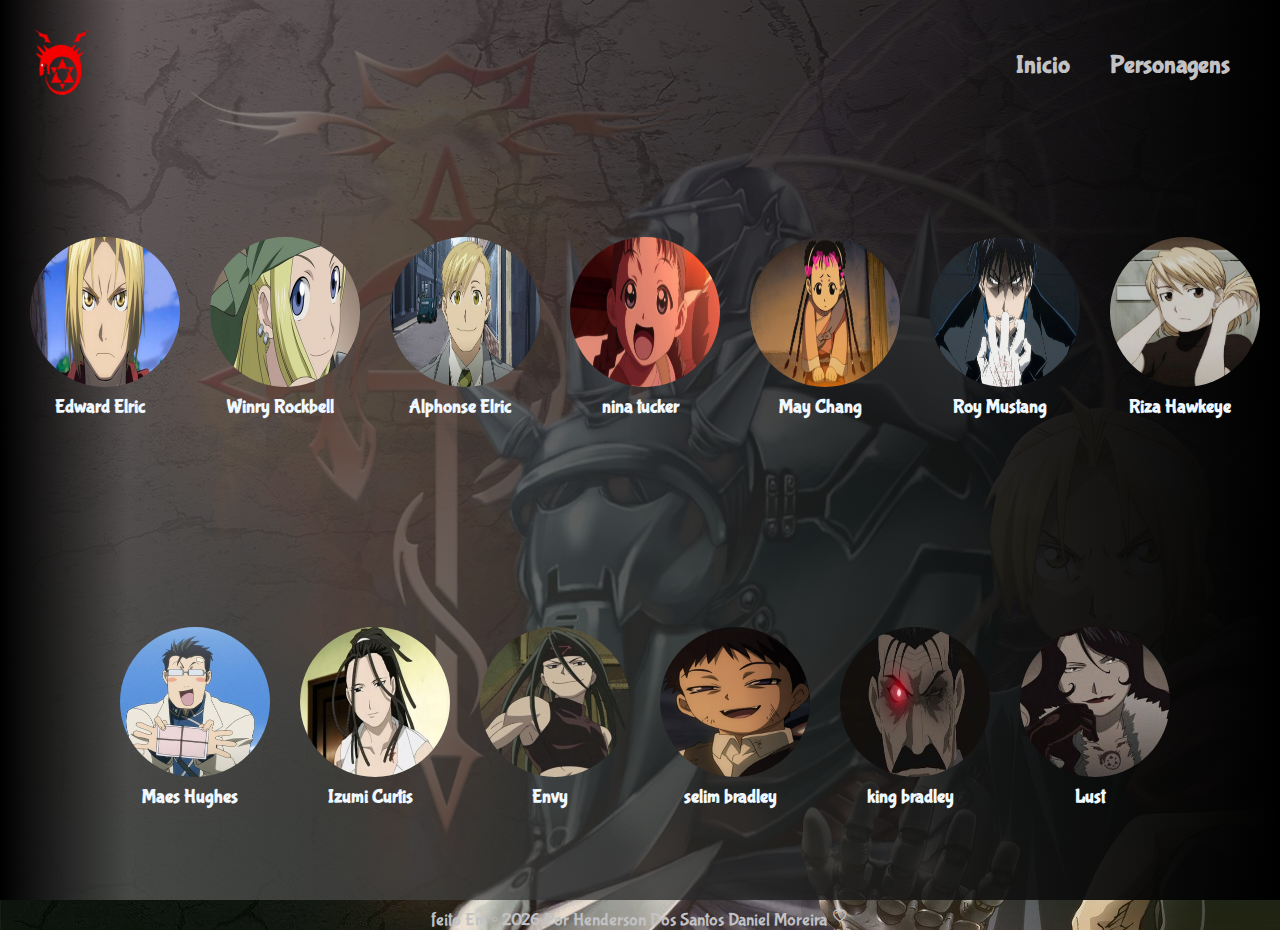
==== history.html @ 64469145 "Commit" ====
<!DOCTYPE html>
<html lang="pt-br">

<head>
    <meta charset="UTF-8">
    <meta http-equiv="X-UA-Compatible" content="IE=edge">
    <link rel="shortcut icon" href="src/imagens/favicon.ico" type="image/x-icon">
    <meta name="viewport" content="width=device-width, initial-scale=1.0">
    <link rel="stylesheet" href="https://cdn.jsdelivr.net/npm/bootstrap-icons@1.10.3/font/bootstrap-icons.css">
    <link rel="stylesheet" href="./src/css/style.css">
    <link rel="stylesheet" href="./src/css/reset.css">
    <link rel="stylesheet" href="./src/css/reposive.css">
    <link rel="preconnect" href="https://fonts.googleapis.com">
    <link rel="preconnect" href="https://fonts.gstatic.com" crossorigin>
    <link href="https://fonts.googleapis.com/css2?family=Bubblegum+Sans&display=swap" rel="stylesheet">
    <title>Fullmetal Alchemist - Brotherhood</title>
</head>

<body class="body">
    <div class="fundo-video">
    </div>
    <header class="cabecalho">
        <a href="index.html"><img class="logo" src="./src/imagens/logo.png" alt="logo"></a>
        <nav>
            <ul class="menu">
                <li><a href="index.html">Inicio</a></li>
                <li><a href="history.html">Personagens</a></li>
            </ul>
        </nav>
    </header>
    <main class="main">
        <div class="box">
            <img class="edward" src="./src/imagens/edward-elric.jpg" alt="foto do Edward Elric">
            <div>
                <h3 class="azul">Edward Elric</h3>
            </div>
        </div>
        <div class="box">
            <img class="edward" src="./src/imagens/Winry Rockbell.jpg" alt="foto da Winry Rockbell">
            <div>
                <h3 class="azul">Winry Rockbell</h3>
            </div>
        </div>
        <div class="box">
            <img class="edward" src="./src/imagens/alfose.jpg" alt="foto do Alphonse Elric">
            <div>
                <h3 class="azul">Alphonse Elric</h3>
            </div>
        </div>
        <div class="box">
            <img class="edward" src="./src/imagens/max.jpg" alt="foto da nina tucker">
            <div>
                <h3 class="azul">nina tucker</h3>
            </div>
        </div>
        <div class="box">
            <img class="edward" src="./src/imagens/may.jpg" alt="foto da may chang">
            <div>
                <h3 class="azul">May Chang</h3>
            </div>
        </div>
        <div class="box">
            <img class="edward" src="./src/imagens/Roy.jpg" alt="foto da Roy Mustang">
            <div>
                <h3 class="azul">Roy Mustang</h3>
            </div>
        </div>
        <div class="box">
            <img class="edward" src="./src/imagens/coronel.jpg" alt="foto da riza hawkeye">
            <div>
                <h3 class="azul">Riza Hawkeye</h3>
            </div>
        </div>
        <div class="box">
            <img class="edward" src="./src/imagens/general.jpg" alt="foto da riza hawkeye">
            <div>
                <h3 class="azul">Maes Hughes</h3>
            </div>
        </div>
        <div class="box">
            <img class="edward" src="./src/imagens/izumi.jpg" alt="foto da riza hawkeye">
            <div>
                <h3 class="azul">Izumi Curtis</h3>
            </div>
        </div>
        <div class="box">
            <img class="edward" src="./src/imagens/inveja.png" alt="foto da riza hawkeye">
            <div>
                <h3 class="azul">Envy</h3>
            </div>
        </div>
        <div class="box">
            <img class="edward" src="./src/imagens/menino.png" alt="foto da riza hawkeye">
            <div>
                <h3 class="azul">selim bradley</h3>
            </div>
        </div>
        <div class="box">
            <img class="edward" src="./src/imagens/pai.jpg" alt="foto da riza hawkeye">
            <div>
                <h3 class="azul">king bradley</h3>
            </div>
        </div>
        <div class="box">
            <img class="edward" src="./src/imagens/lust.jpg" alt="foto da riza hawkeye">
            <div>
                <h3 class="azul">Lust</h3>
            </div>
        </div>
    </main>
    <footer class="foo">
        <p> feito Em &copy;
            <script>document.write(new Date().getFullYear());</script> Por Henderson Dos Santos Daniel Moreira <i
                class="bi bi-balloon-heart"></i>
        </p>
    </footer>
</body>
<script src="src/js/script.js"></script>

</html>
---- src/css/style.css ----
/*css da pagina pricipal*/
body {
    font-family: 'Bubblegum Sans', cursive;
}

.cabecalho {
    display: flex;
    justify-content: space-between;
    padding: 30px;
    max-width: 1440px;
    margin: 0 auto;
}

.cabecalho .logo {
    width: 65px;
}

.cabecalho .menu {
    display: flex;
    align-items: center;
    height: 100%;
}

.cabecalho nav li a {
    font-weight: bold;
    color: rgb(194, 194, 196);
    font-size: 25px;
    padding: 10px 20px;
    border-radius: 50px;
    transition: 0.2s;
}

.cabecalho nav li a:hover {
    background-color: #d5011d;
}

.container {
    max-width: 1440px;
    margin: 0 auto;
    display: flex;
    align-items: center;
    height: calc(100vh - 150px);
    padding: 0 30px 30px;
}

.container .imagem-titulo {
    max-width: 500px;
}

.container .descricao {
    color: rgb(255, 255, 255);
    width: 85%;
    font-size: 1.3em;
    margin: 30px 0;
}

.container .botao-trailer {
    background-color: red;
    color: rgb(194, 194, 196);
    padding: 15px;
    font-size: 18px;
    font-weight: bold;
    cursor: pointer;
    border: none;
    text-transform: uppercase;
    transition: 0.5s all ease-in-out;
}

.container .botao-trailer:hover {
    transform: scale(1.1);
}

.fundo-video {
    position: absolute;
    z-index: -1;
    width: 100vw;
    height: 100vh;
    overflow: hidden;
    display: flex;
    justify-content: center;
}

.fundo-video .video {
    height: 100vh;
}

.fundo-video::after {
    content: "";
    height: 100vh;
    width: 100vw;
    position: absolute;
    top: 0;
    left: 0;
    background: linear-gradient(90deg, #000000 0%, rgba(104, 104, 104, 0.61) 10%, #000000 100%);
}

.modal {
    position: fixed;
    width: 100vw;
    height: 100vh;
    top: 0;
    left: 0;
    background-color: rgba(52, 52, 50, 0.749);
    visibility: hidden;
}

.conteudo-modal {
    display: flex;
    justify-content: center;
    align-items: center;
    flex-direction: column;
    height: 100vh;
    border-radius: 5px;
    gap: 15px;
}

.fecha-modal {
    background-color: white;
    color: red;
    font-weight: bold;
    font-size: 20px;
    width: 40px;
    text-align: center;
    cursor: pointer;
    border-radius: 10px;
}

.modal iframe {
    border-width: 0;
    width: 640px;
    height: 360px;
}

.modal.aberto {
    opacity: 1;
    visibility: visible;
}

footer {
    text-align: center;
    font-size: 1.1em;
    color: rgb(194, 194, 196);
}

/*css da pagina history*/
.body {
    background-color: rgb(0, 0, 0);
    background-image: url(/src/imagens/fundo.jpg);
}

.main {
    height: 780px;
    display: flex;
    column-gap: 30px;
    align-items: center;
    justify-content: center;
    flex-wrap: wrap;
}

.edward {
    width: 150px;
    height: 150px;
    border-radius: 50%;
    margin: 3%;
    transition: 0.2s;
}
.edward:hover{
    transform: scale(1.2);
}

.azul {
    color: aliceblue;
    text-align: center;
}
.blue{
    color: aliceblue;
    text-align: center;
}
---- src/css/reposive.css ----
@media (max-width: 1200px) {
    body {
        background-color: rgb(148, 148, 148);
    }

    .fundo-video {
        display: none;
    }

    .container {
        flex-wrap: wrap;
        justify-content: center;
        height: auto;
        gap: 30px;
    }

    .container .eurick {
        max-width: 50%;
    }

    .container .informacoes {
        display: flex;
        align-items: center;
        flex-direction: column;
    }

    .container .discricao {
        color: white;
        align-items: center;
    }
}

@media(max-width: 500px) {
    .cabecalho {
        flex-wrap: wrap;
        justify-content: center;
        gap: 10px;
    }

    .container .imagem-titulo {
        max-width: 75%;
    }

    .modal .fecha-modal {
        width: 30px;
        line-height: 30px;
    }

    .modal #video {
        width: 300px;
        height: 169px;
    }
}

@media(max-width: 376px) {
    .modal #video {
        width: 250px;
        height: 140px;
    }
}
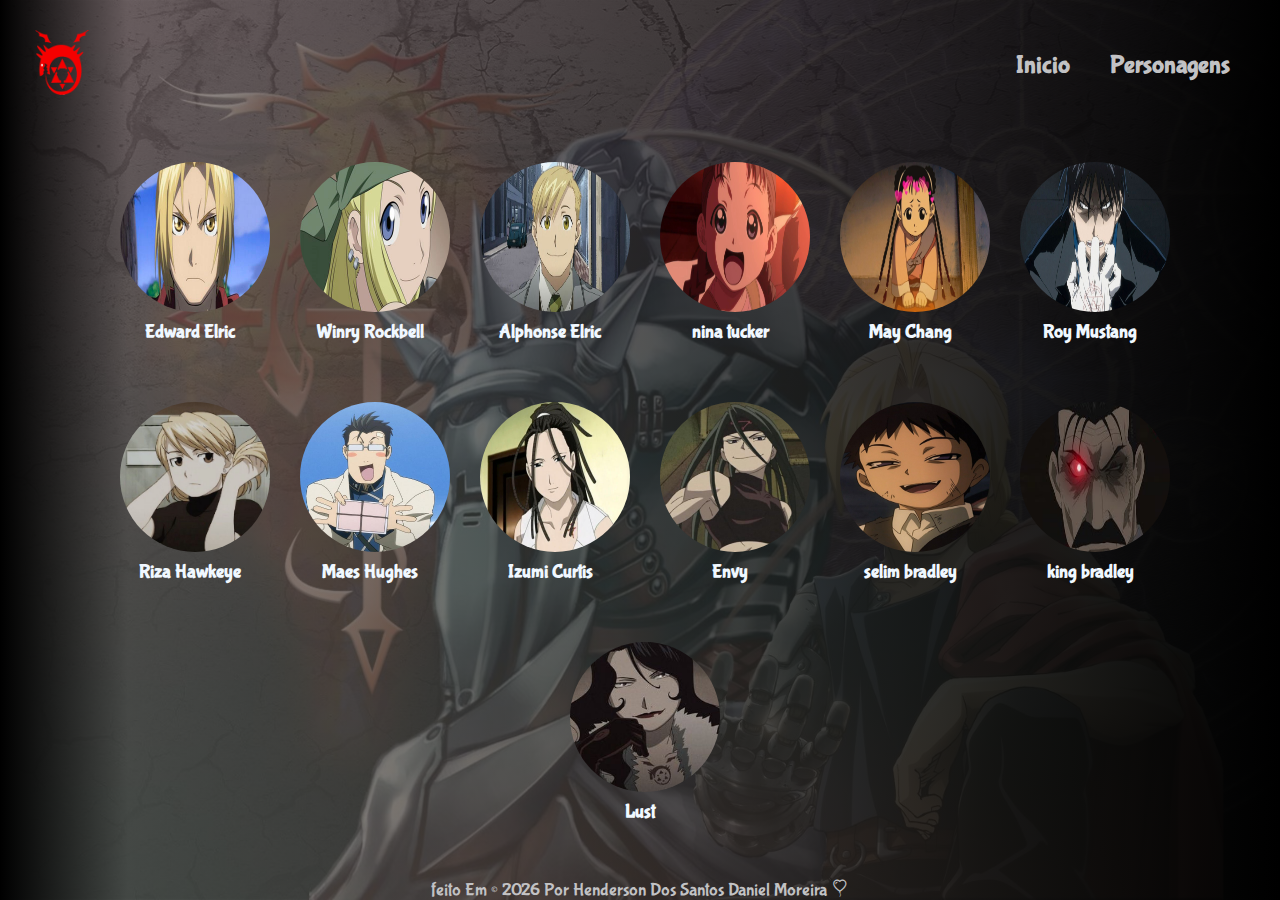
==== commit 9336ab4a: "meu css mudo" ====
--- a/history.html
+++ b/history.html
@@ -28,7 +28,7 @@
             </ul>
         </nav>
     </header>
-    <main class="main">
+    <main id="container">
         <div class="box">
             <img class="edward" src="./src/imagens/edward-elric.jpg" alt="foto do Edward Elric">
             <div>
@@ -108,10 +108,9 @@
             </div>
         </div>
     </main>
-    <footer class="foo">
+    <footer>
         <p> feito Em &copy;
-            <script>document.write(new Date().getFullYear());</script> Por Henderson Dos Santos Daniel Moreira <i
-                class="bi bi-balloon-heart"></i>
+            <script>document.write(new Date().getFullYear());</script> Por Henderson Dos Santos Daniel Moreira <i class="bi bi-balloon-heart"></i>
         </p>
     </footer>
 </body>
--- a/src/css/style.css
+++ b/src/css/style.css
@@ -146,15 +146,8 @@
 .body {
     background-color: rgb(0, 0, 0);
     background-image: url(/src/imagens/fundo.jpg);
-}
-
-.main {
-    height: 780px;
-    display: flex;
-    column-gap: 30px;
-    align-items: center;
-    justify-content: center;
-    flex-wrap: wrap;
+    background-repeat: no-repeat;
+    background-size: cover;
 }
 
 .edward {
@@ -175,4 +168,16 @@
 .blue{
     color: aliceblue;
     text-align: center;
+}
+
+#container{
+    margin: 0 auto;
+    display: flex;
+    align-items: center;
+    height: calc(100vh - 150px);
+    padding: 0 30px 30px;
+    column-gap: 30px;
+    align-items: center;
+    justify-content: center;
+    flex-wrap: wrap;
 }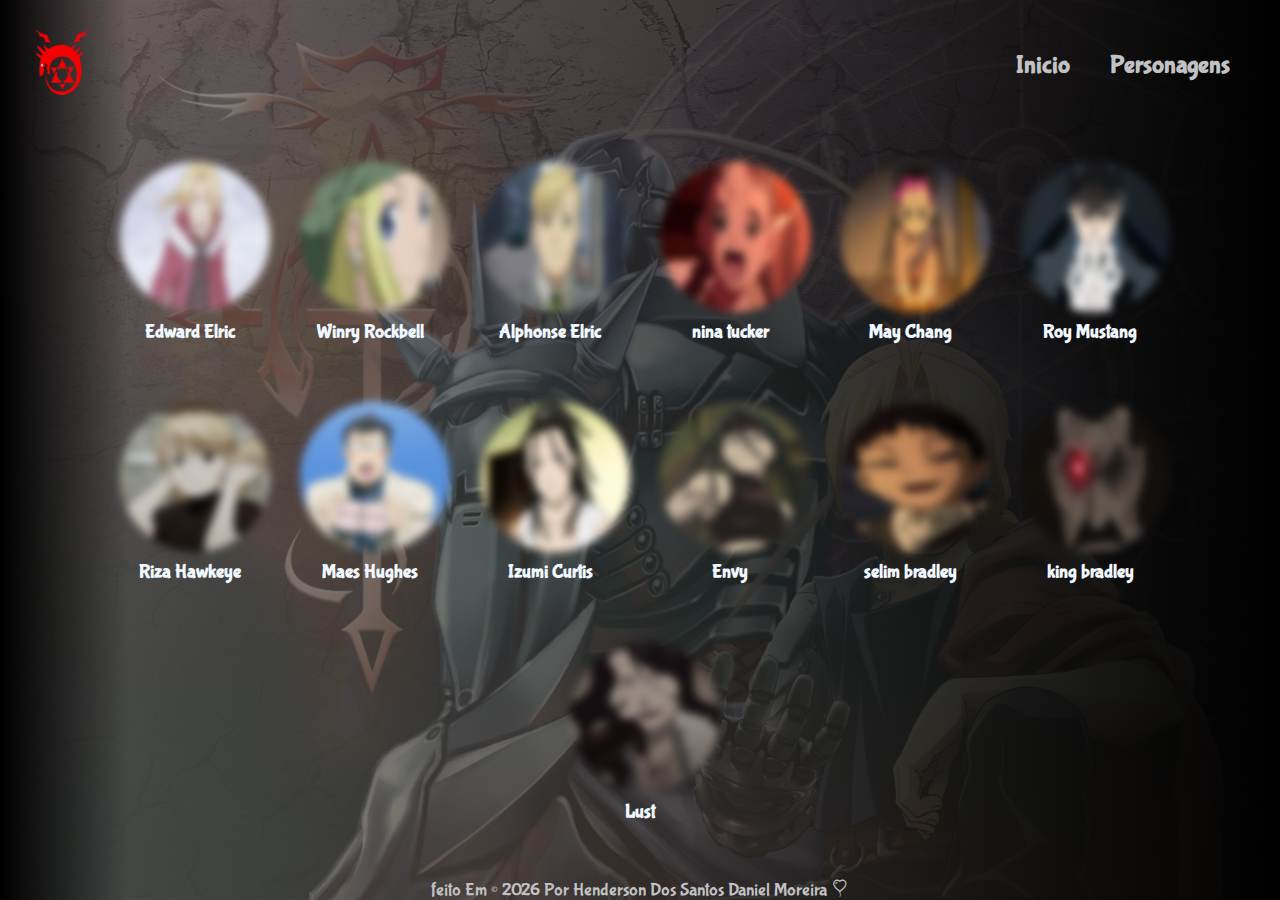
==== commit 60898fe0: "mudanças no visual do meu site" ====
--- a/history.html
+++ b/history.html
@@ -30,7 +30,7 @@
     </header>
     <main id="container">
         <div class="box">
-            <img class="edward" src="./src/imagens/edward-elric.jpg" alt="foto do Edward Elric">
+            <img id="imagem-2" class="edward" src="./src/imagens/edward.gif" alt="foto do Edward Elric">
             <div>
                 <h3 class="azul">Edward Elric</h3>
             </div>
--- a/src/css/style.css
+++ b/src/css/style.css
@@ -156,9 +156,12 @@
     border-radius: 50%;
     margin: 3%;
     transition: 0.2s;
+    filter: blur(4px);
+    transition: filter 0.3s ease;
 }
 .edward:hover{
     transform: scale(1.2);
+    filter: blur(0);
 }
 
 .azul {
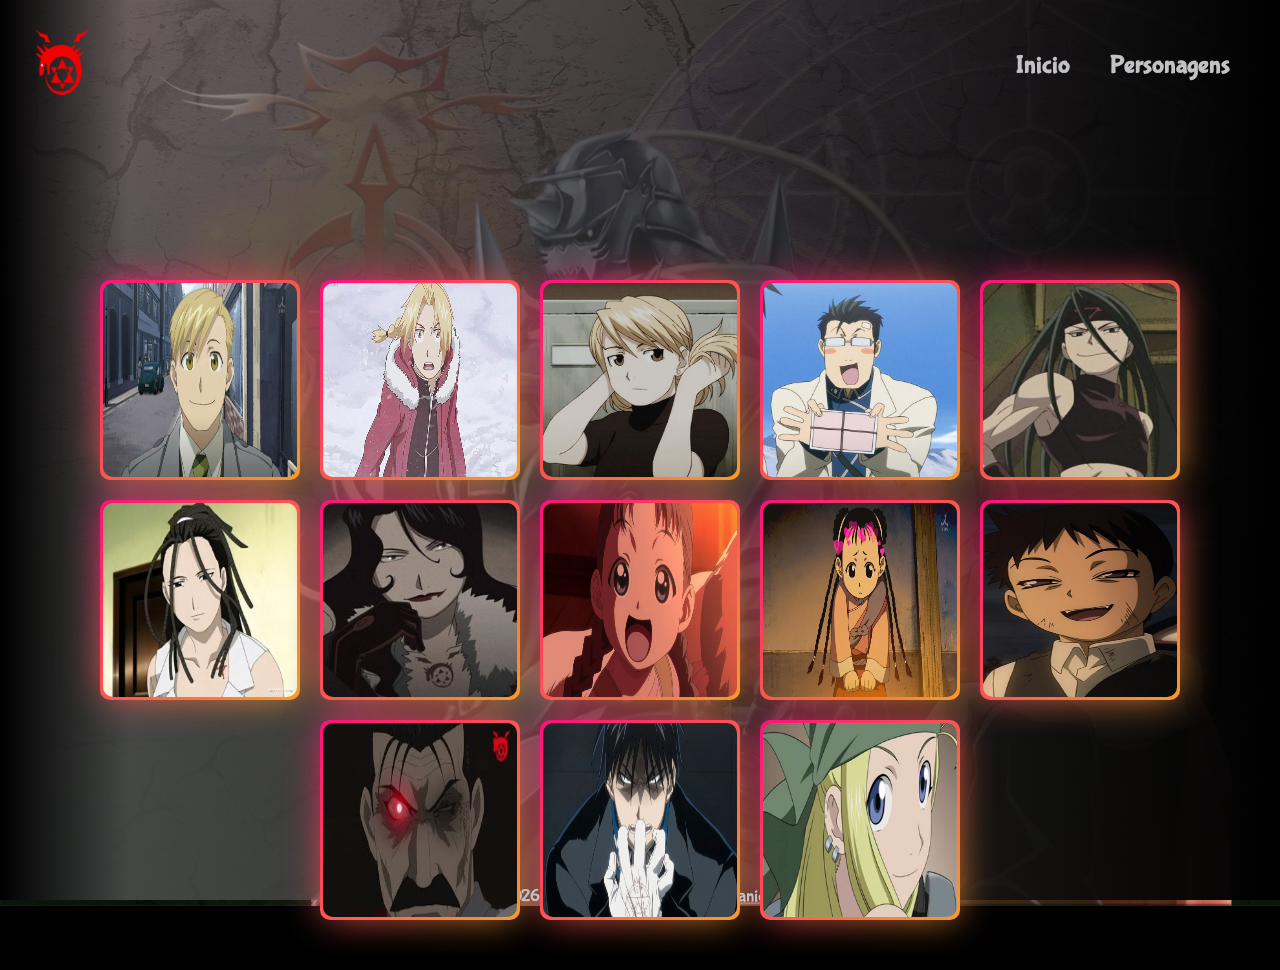
==== commit 5487d047: "mudei o meu pagina history" ====
--- a/history.html
+++ b/history.html
@@ -29,88 +29,141 @@
         </nav>
     </header>
     <main id="container">
-        <div class="box">
-            <img id="imagem-2" class="edward" src="./src/imagens/edward.gif" alt="foto do Edward Elric">
-            <div>
-                <h3 class="azul">Edward Elric</h3>
+        <div class="card-container">
+            <div class="card">
+                <div class="img-content">
+                    <img src="./src/imagens/alfose.jpg" alt="edward" class="img">
+                </div>
+                <div class="content">
+                    <p class="heading">Alphonse Elric</p>
+                </div>
             </div>
         </div>
-        <div class="box">
-            <img class="edward" src="./src/imagens/Winry Rockbell.jpg" alt="foto da Winry Rockbell">
-            <div>
-                <h3 class="azul">Winry Rockbell</h3>
+        <div class="card-container">
+            <div class="card">
+                <div class="img-content">
+                    <img src="./src/imagens/edward.gif" alt="edward" class="img">
+                </div>
+                <div class="content">
+                    <p class="heading">Edward Elric</p>
+                </div>
             </div>
         </div>
-        <div class="box">
-            <img class="edward" src="./src/imagens/alfose.jpg" alt="foto do Alphonse Elric">
-            <div>
-                <h3 class="azul">Alphonse Elric</h3>
+        <div class="card-container">
+            <div class="card">
+                <div class="img-content">
+                    <img src="./src/imagens/coronel.jpg" alt="edward" class="img">
+                </div>
+                <div class="content">
+                    <p class="heading">riza hawkeye</p>
+                </div>
             </div>
         </div>
-        <div class="box">
-            <img class="edward" src="./src/imagens/max.jpg" alt="foto da nina tucker">
-            <div>
-                <h3 class="azul">nina tucker</h3>
+        <div class="card-container">
+            <div class="card">
+                <div class="img-content">
+                    <img src="./src/imagens/general.jpg" alt="edward" class="img">
+                </div>
+                <div class="content">
+                    <p class="heading">maes hughes</p>
+                </div>
             </div>
         </div>
-        <div class="box">
-            <img class="edward" src="./src/imagens/may.jpg" alt="foto da may chang">
-            <div>
-                <h3 class="azul">May Chang</h3>
+        <div class="card-container">
+            <div class="card">
+                <div class="img-content">
+                    <img src="./src/imagens/inveja.png" alt="edward" class="img">
+                </div>
+                <div class="content">
+                    <p class="heading">Inveja</p>
+                </div>
             </div>
         </div>
-        <div class="box">
-            <img class="edward" src="./src/imagens/Roy.jpg" alt="foto da Roy Mustang">
-            <div>
-                <h3 class="azul">Roy Mustang</h3>
+        <div class="card-container">
+            <div class="card">
+                <div class="img-content">
+                    <img src="./src/imagens/izumi.jpg" alt="edward" class="img">
+                </div>
+                <div class="content">
+                    <p class="heading">Izumi Curtis</p>
+                </div>
             </div>
         </div>
-        <div class="box">
-            <img class="edward" src="./src/imagens/coronel.jpg" alt="foto da riza hawkeye">
-            <div>
-                <h3 class="azul">Riza Hawkeye</h3>
+        <div class="card-container">
+            <div class="card">
+                <div class="img-content">
+                    <img src="./src/imagens/lust.jpg" alt="edward" class="img">
+                </div>
+                <div class="content">
+                    <p class="heading">Luxúria</p>
+                </div>
             </div>
         </div>
-        <div class="box">
-            <img class="edward" src="./src/imagens/general.jpg" alt="foto da riza hawkeye">
-            <div>
-                <h3 class="azul">Maes Hughes</h3>
+        <div class="card-container">
+            <div class="card">
+                <div class="img-content">
+                    <img src="./src/imagens/max.jpg" alt="edward" class="img">
+                </div>
+                <div class="content">
+                    <p class="heading">Nina Tucker</p>
+                </div>
             </div>
         </div>
-        <div class="box">
-            <img class="edward" src="./src/imagens/izumi.jpg" alt="foto da riza hawkeye">
-            <div>
-                <h3 class="azul">Izumi Curtis</h3>
+        <div class="card-container">
+            <div class="card">
+                <div class="img-content">
+                    <img src="./src/imagens/may.jpg" alt="edward" class="img">
+                </div>
+                <div class="content">
+                    <p class="heading">May Chang</p>
+                </div>
             </div>
         </div>
-        <div class="box">
-            <img class="edward" src="./src/imagens/inveja.png" alt="foto da riza hawkeye">
-            <div>
-                <h3 class="azul">Envy</h3>
+        <div class="card-container">
+            <div class="card">
+                <div class="img-content">
+                    <img src="./src/imagens/menino.png" alt="edward" class="img">
+                </div>
+                <div class="content">
+                    <p class="heading">Orgulho</p>
+                </div>
             </div>
         </div>
-        <div class="box">
-            <img class="edward" src="./src/imagens/menino.png" alt="foto da riza hawkeye">
-            <div>
-                <h3 class="azul">selim bradley</h3>
+        <div class="card-container">
+            <div class="card">
+                <div class="img-content">
+                    <img src="./src/imagens/pai.jpg" alt="edward" class="img">
+                </div>
+                <div class="content">
+                    <p class="heading">king bradley</p>
+                </div>
             </div>
         </div>
-        <div class="box">
-            <img class="edward" src="./src/imagens/pai.jpg" alt="foto da riza hawkeye">
-            <div>
-                <h3 class="azul">king bradley</h3>
+        <div class="card-container">
+            <div class="card">
+                <div class="img-content">
+                    <img src="./src/imagens/Roy.jpg" alt="edward" class="img">
+                </div>
+                <div class="content">
+                    <p class="heading">Roy Mustang</p>
+                </div>
             </div>
         </div>
-        <div class="box">
-            <img class="edward" src="./src/imagens/lust.jpg" alt="foto da riza hawkeye">
-            <div>
-                <h3 class="azul">Lust</h3>
+        <div class="card-container">
+            <div class="card">
+                <div class="img-content">
+                    <img src="./src/imagens/Winry Rockbell.jpg" alt="edward" class="img">
+                </div>
+                <div class="content">
+                    <p class="heading">Winry Rockbell</p>
+                </div>
             </div>
         </div>
     </main>
     <footer>
         <p> feito Em &copy;
-            <script>document.write(new Date().getFullYear());</script> Por Henderson Dos Santos Daniel Moreira <i class="bi bi-balloon-heart"></i>
+            <script>document.write(new Date().getFullYear());</script> Por Henderson Dos Santos Daniel Moreira <i
+                class="bi bi-balloon-heart"></i>
         </p>
     </footer>
 </body>
--- a/src/css/style.css
+++ b/src/css/style.css
@@ -150,37 +150,115 @@
     background-size: cover;
 }
 
-.edward {
-    width: 150px;
-    height: 150px;
-    border-radius: 50%;
-    margin: 3%;
-    transition: 0.2s;
-    filter: blur(4px);
-    transition: filter 0.3s ease;
-}
-.edward:hover{
-    transform: scale(1.2);
-    filter: blur(0);
-}
-
-.azul {
-    color: aliceblue;
+#container {
+    display: flex;
+    flex-wrap: wrap;
+    justify-content: center;
+    gap: 20px;
+    padding-top: 150px;
+    width: 100%;
+    height: 84vh;
+}
+
+.card-container {
+    width: 200px;
+    height: 200px;
+    position: relative;
+    border-radius: 10px;
+}
+
+.card-container::before {
+    content: "";
+    z-index: -1;
+    position: absolute;
+    inset: 0;
+    background: linear-gradient(-45deg, #f89b29 0%, #ff0f7b 100%);
+    transform: translate3d(0, 0, 0) scale(0.95);
+    filter: blur(20px);
+}
+
+.card {
+    width: 100%;
+    height: 100%;
+    border-radius: inherit;
+    overflow: hidden;
+}
+
+.card .img-content {
+    width: 100%;
+    height: 100%;
+    display: flex;
+    align-items: center;
+    justify-content: center;
+    background: linear-gradient(-45deg, #f89b29 0%, #ff0f7b 100%);
+    transition: scale 0.6s, rotate 0.6s, filter 1s;
+}
+
+.card .img-content .img {
+    width: 97%;
+    height: 97%;
+    fill: #e8e8e8;
+    transition: all 0.6s cubic-bezier(0.23, 1, 0.320, 1);
+    border-radius: 10px;
+}
+
+.card .content {
+    position: absolute;
+    top: 0;
+    left: 0;
+    width: 100%;
+    height: 100%;
+    display: flex;
+    flex-direction: column;
+    align-items: center;
+    justify-content: center;
     text-align: center;
-}
-.blue{
-    color: aliceblue;
-    text-align: center;
-}
-
-#container{
-    margin: 0 auto;
-    display: flex;
-    align-items: center;
-    height: calc(100vh - 150px);
-    padding: 0 30px 30px;
-    column-gap: 30px;
-    align-items: center;
-    justify-content: center;
-    flex-wrap: wrap;
-}+    gap: 10px;
+    color: #e8e8e8;
+    padding: 20px;
+    line-height: 1.5;
+    border-radius: 5px;
+    opacity: 0;
+    pointer-events: none;
+    transform: translateY(50px);
+    transition: all 0.6s cubic-bezier(0.23, 1, 0.320, 1);
+}
+
+.card .content .heading {
+    font-size: 32px;
+    color: #ff0f7b;
+    font-weight: 700;
+}
+
+.card:hover .content {
+    opacity: 1;
+    transform: translateY(0);
+}
+
+.card:hover .img-content {
+    scale: 2.5;
+    rotate: 30deg;
+    filter: blur(7px);
+}
+
+.card:hover .img-content .img {
+    fill: transparent;
+}
+/* Media para controla o tamanho das minha imagens*/
+@media (max-width: 1024px) {
+    .card-container {
+      width: 100px;
+      height: 100px;
+    }
+    
+    .card .content .heading {
+      font-size: 24px;
+    }
+  }
+  
+  @media (max-width: 769px) {
+    .card-container {
+      width: 50px;
+      height: 50px;
+    }
+  }